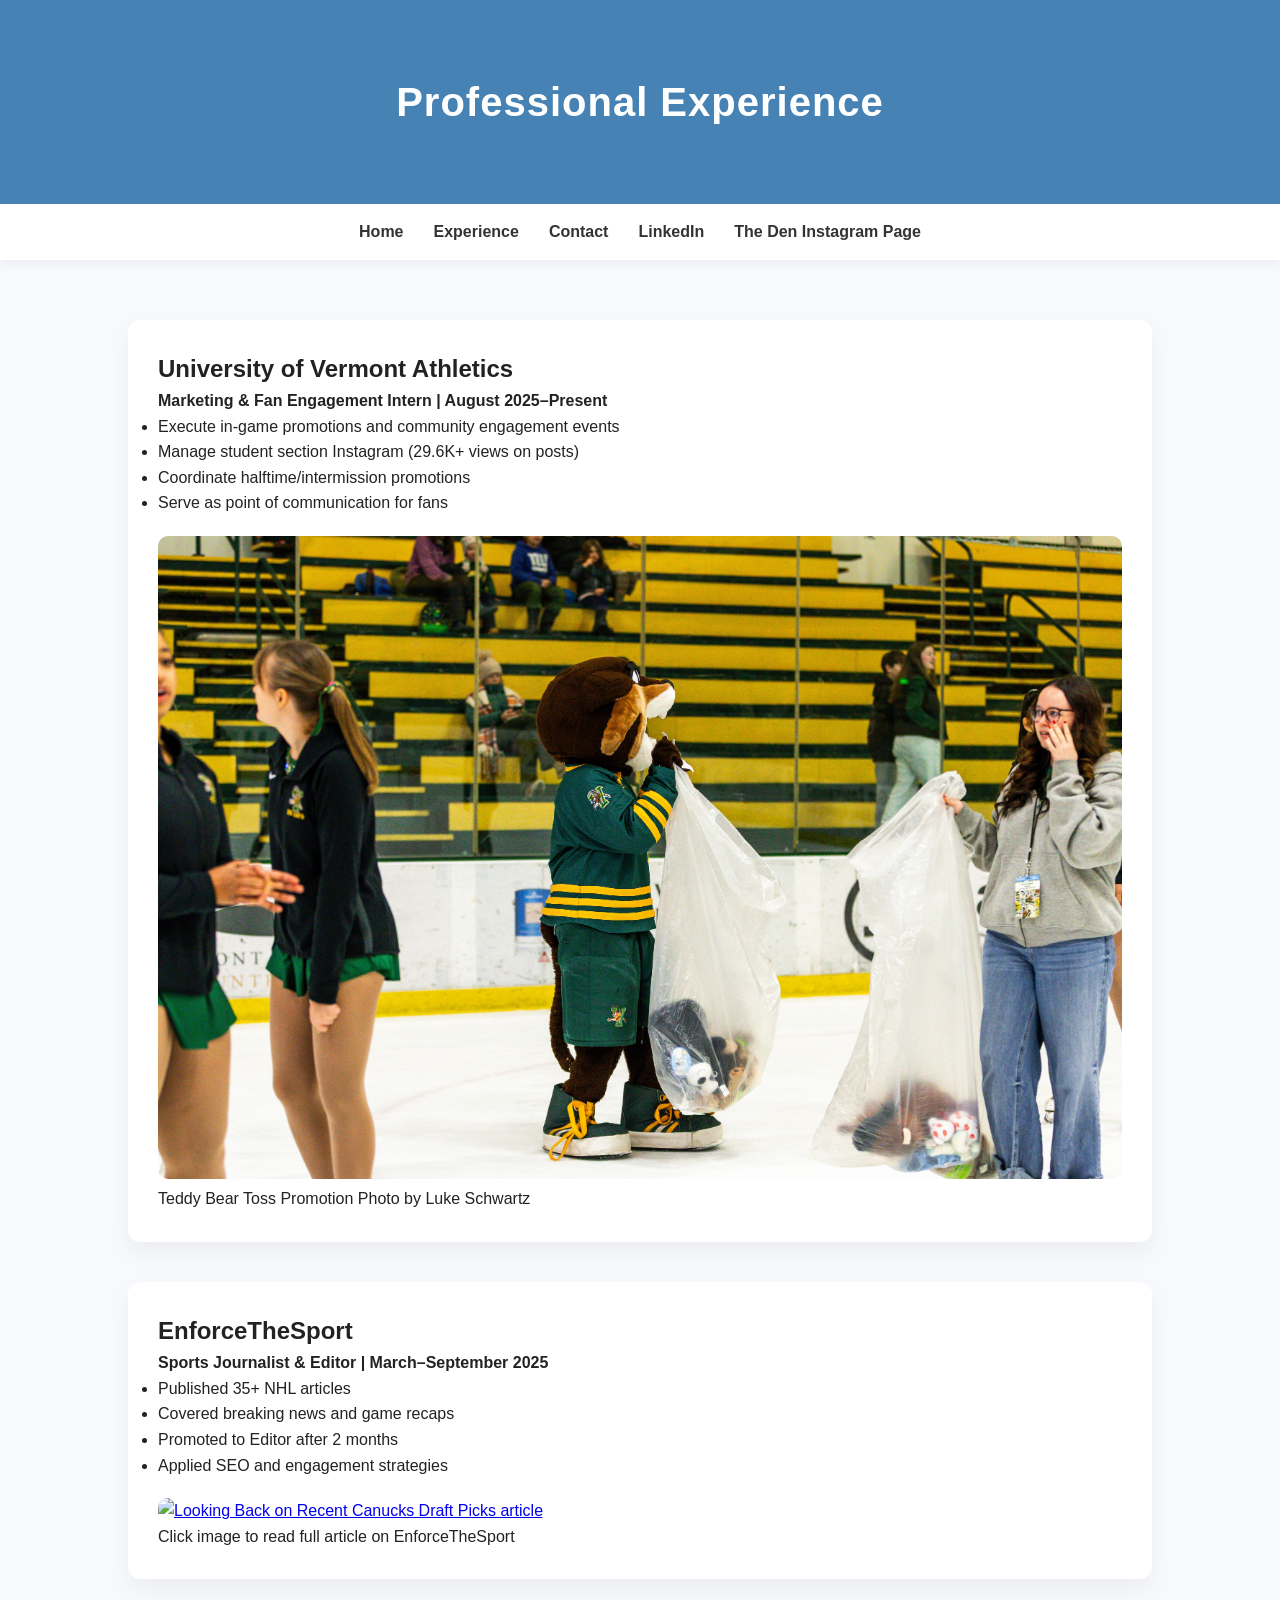
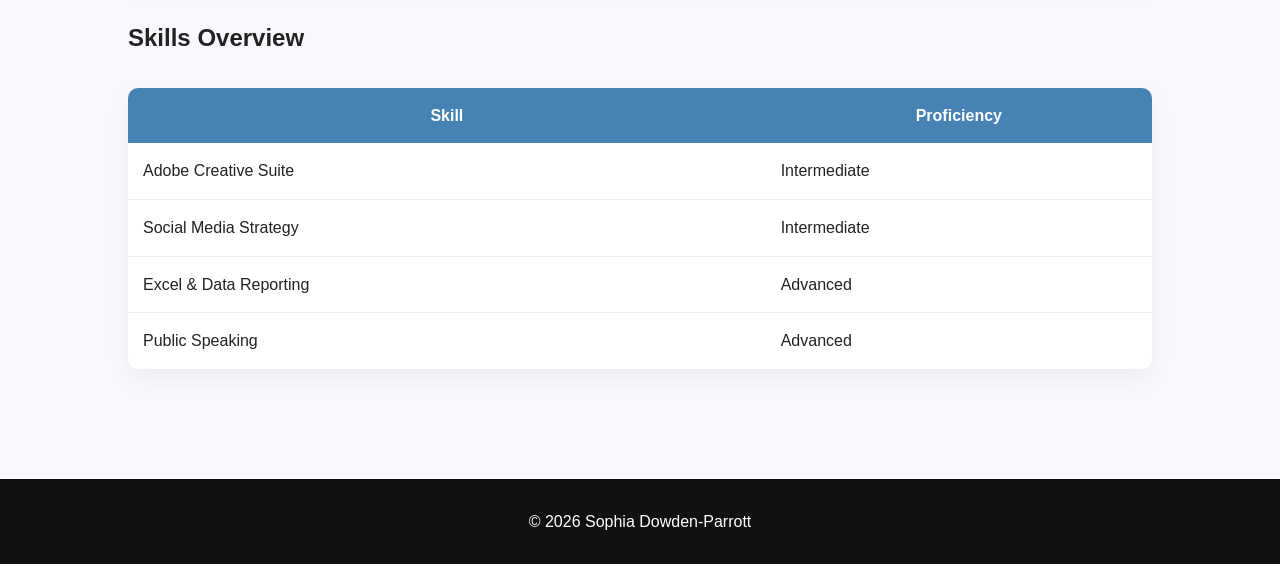
==== experience.html @ aeec8896 "Add files via upload" ====
<!DOCTYPE html>
<html lang="en">

<head>
    <title>Experience | Sophia Dowden-Parrott</title>
    <meta charset="UTF-8">
    <meta name="viewport" content="width=device-width, initial-scale=1">
    <link rel="stylesheet" href="style.css">
</head>

<body>

    <header>
        <h1>Professional Experience</h1>
    </header>

    <nav>
        <a href="index.html">Home</a>
        <a href="experience.html">Experience</a>
        <a href="contact.html">Contact</a>
        <a href="http://www.linkedin.com/in/sophia-d-638845188" target="_blank">LinkedIn</a>
        <a href="https://www.instagram.com/theden_uvm/" target="_blank">The Den Instagram Page</a>

    </nav>

    <section class="content">

        <article>
            <h2>University of Vermont Athletics</h2>
            <h4>Marketing & Fan Engagement Intern | August 2025–Present</h4>

            <ul>
                <li>Execute in-game promotions and community engagement events</li>
                <li>Manage student section Instagram (29.6K+ views on posts)</li>
                <li>Coordinate halftime/intermission promotions</li>
                <li>Serve as point of communication for fans</li>
            </ul>

            <img src="-bCfZwEg.jpeg" alt="Teddy Bear Toss Promotion Photo by Luke Schwartz" class="experience1">
            <p class="caption">Teddy Bear Toss Promotion Photo by Luke Schwartz</p>
        </article>

        <article>
            <h2>EnforceTheSport</h2>
            <h4>Sports Journalist & Editor | March–September 2025</h4>

            <ul>
                <li>Published 35+ NHL articles</li>
                <li>Covered breaking news and game recaps</li>
                <li>Promoted to Editor after 2 months</li>
                <li>Applied SEO and engagement strategies</li>
            </ul>

            <a href="https://www.enforcethesport.com/blog/looking-back-on-recent-canucks-draft-picks?rq=canucks"
                target="_blank">
                <img src="Screenshot 2026-02-17 at 11.40.29 PM.png"
                    alt="Looking Back on Recent Canucks Draft Picks article" class="experience">
            </a>
            <p class="caption">
                Click image to read full article on EnforceTheSport
            </p>
        </article>

        <h2>Skills Overview</h2>


        <table>
            <tr>
                <th>Skill</th>
                <th>Proficiency</th>
            </tr>
            <tr>
                <td>Adobe Creative Suite</td>
                <td>Intermediate</td>
            </tr>
            <tr>
                <td>Social Media Strategy</td>
                <td>Intermediate</td>
            </tr>
            <tr>
                <td>Excel & Data Reporting</td>
                <td>Advanced</td>
            </tr>
            <tr>
                <td>Public Speaking</td>
                <td>Advanced</td>
            </tr>
        </table>

    </section>

    <footer>
        <p>© 2026 Sophia Dowden-Parrott</p>
    </footer>

</body>

</html>
---- style.css ----
* {
    box-sizing: border-box;
    margin: 0;
    padding: 0;
}

body {
    font-family: 'Segoe UI', Arial, sans-serif;
    background-color: #f7f9fc;
    color: #222;
    line-height: 1.6;
}


header {
    background-color: #4682b4;;
    color: white;
    text-align: center;
    padding: 70px 20px;
}

header h1 {
    font-size: 2.5rem;
    letter-spacing: 1px;
}

header p {
    margin-top: 10px;
    font-size: 1.1rem;
    opacity: 0.9;
}


nav {
    display: flex;
    justify-content: center;
    gap: 30px;
    background-color: white;
    padding: 15px 0;
    box-shadow: 0 4px 10px rgba(0,0,0,0.05);
}

nav a {
    text-decoration: none;
    color: #333;
    font-weight: 600;
    transition: 0.3s ease;
}

nav a:hover {
    color: #4e2cff;
}


.row {
    display: flex;
    gap: 40px;
    padding: 50px 8%;
}

.side {
    flex: 30%;
    background: white;
    padding: 30px;
    border-radius: 12px;
    box-shadow: 0 10px 25px rgba(0,0,0,0.05);
}

.main {
    flex: 70%;
}

.main article {
    background: white;
    padding: 40px;
    border-radius: 12px;
    box-shadow: 0 10px 25px rgba(0,0,0,0.05);
}


.headshot {
    width: 100%;
    border-radius: 10px;
    margin: 20px 0;
}

.image-row {
    display: flex;
    gap: 20px;
    margin-top: 20px;
}

.image-row img {
    flex: 1;              /* each takes equal space */
    max-width: 50%;       /* prevents full-width stacking */
    height: auto;
    border-radius: 10px;
    transition: transform 0.3s ease, box-shadow 0.3s ease;
}

.image-row img:hover {
    transform: translateY(-5px);
    box-shadow: 0 10px 20px rgba(0,0,0,0.15);
}

.content {
    padding: 60px 10%;
}

.content article {
    background: white;
    padding: 30px;
    margin-bottom: 40px;
    border-radius: 12px;
    box-shadow: 0 10px 25px rgba(0,0,0,0.05);
}

.experience1 {
    width: 100%;
    margin-top: 20px;
    border-radius: 10px;
}
.experience {
    width: 100%;
    margin-top: 20px;
    border-radius: 10px;
}
.experience {
    transition: transform 0.3s ease, box-shadow 0.3s ease;
}

.experience:hover {
    transform: scale(1.02);
    box-shadow: 0 10px 25px rgba(0,0,0,0.2);
    cursor: pointer;
}

table {
    width: 100%;
    margin-top: 30px;
    border-collapse: collapse;
    background: white;
    border-radius: 10px;
    overflow: hidden;
    box-shadow: 0 10px 25px rgba(0,0,0,0.05);
}

th {
    background: #4682b4;
    color: white;
    padding: 15px;
}

td {
    padding: 15px;
    border-bottom: 1px solid #eee;
}

tr:last-child td {
    border-bottom: none;
}


footer {
    text-align: center;
    padding: 30px;
    margin-top: 50px;
    background: #111;
    color: white;
}


@media screen and (max-width: 900px) {
    .row {
        flex-direction: column;
    }

    .image-row {
        flex-direction: column;
    }

    nav {
        flex-direction: column;
        gap: 15px;
    }
}
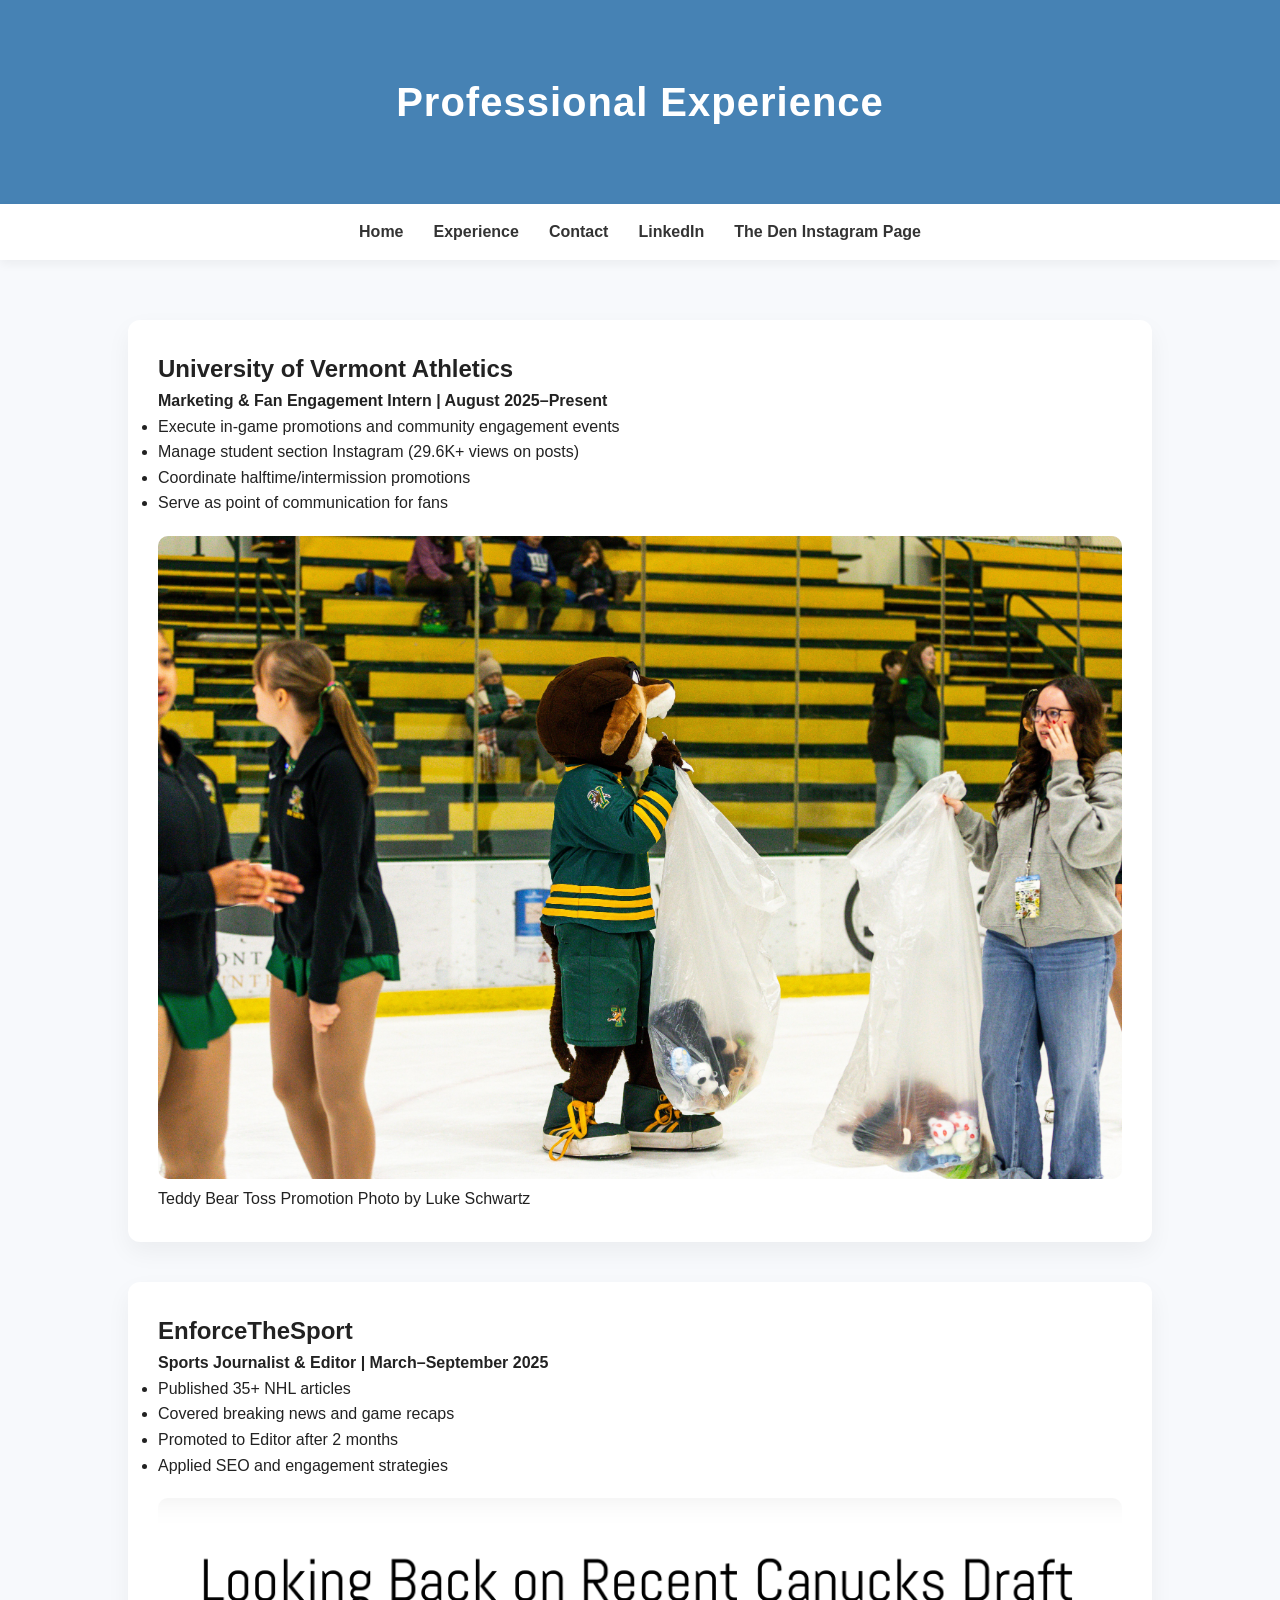
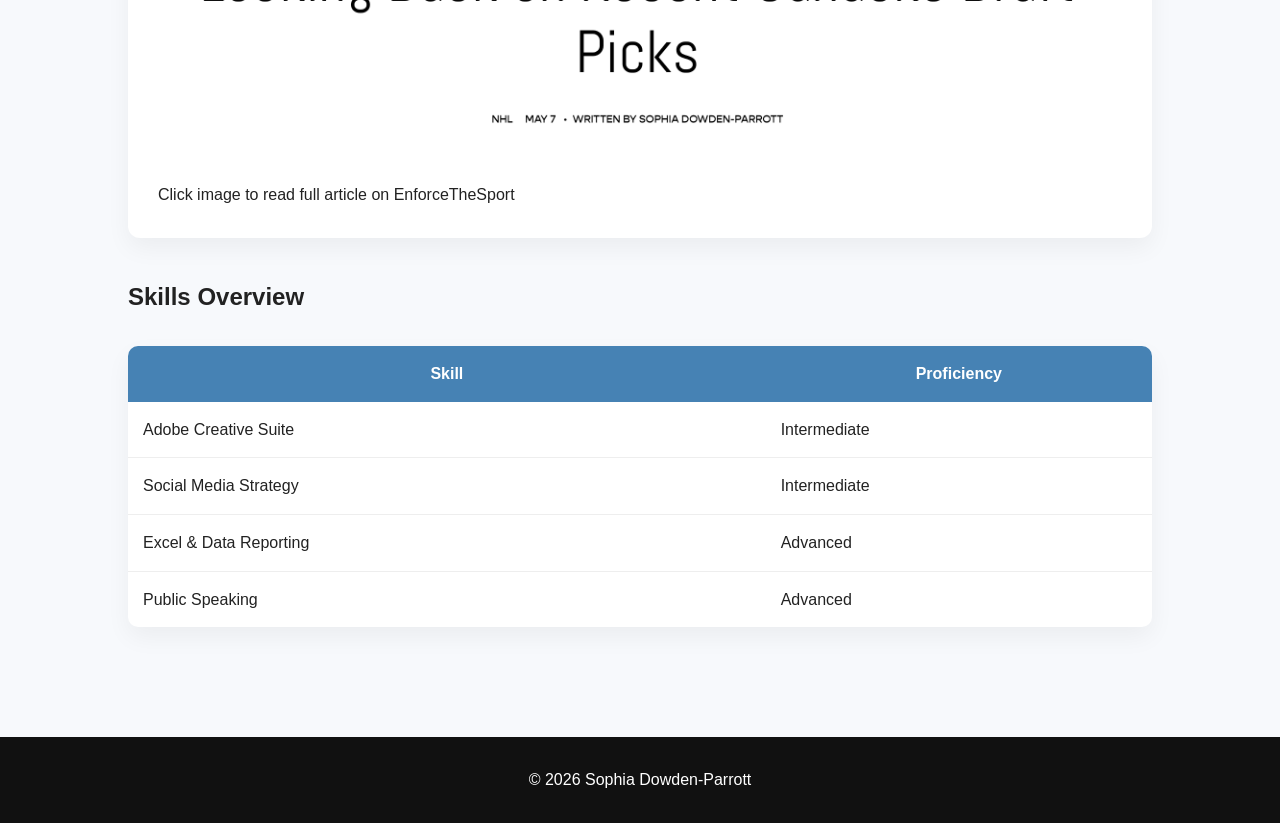
==== commit 1cc6df3e: "Update experience.html" ====
--- a/experience.html
+++ b/experience.html
@@ -53,7 +53,7 @@
 
             <a href="https://www.enforcethesport.com/blog/looking-back-on-recent-canucks-draft-picks?rq=canucks"
                 target="_blank">
-                <img src="Screenshot 2026-02-17 at 11.40.29 PM.png"
+                <img src="articleexx.png"
                     alt="Looking Back on Recent Canucks Draft Picks article" class="experience">
             </a>
             <p class="caption">
@@ -95,4 +95,4 @@
 
 </body>
 
-</html>+</html>
